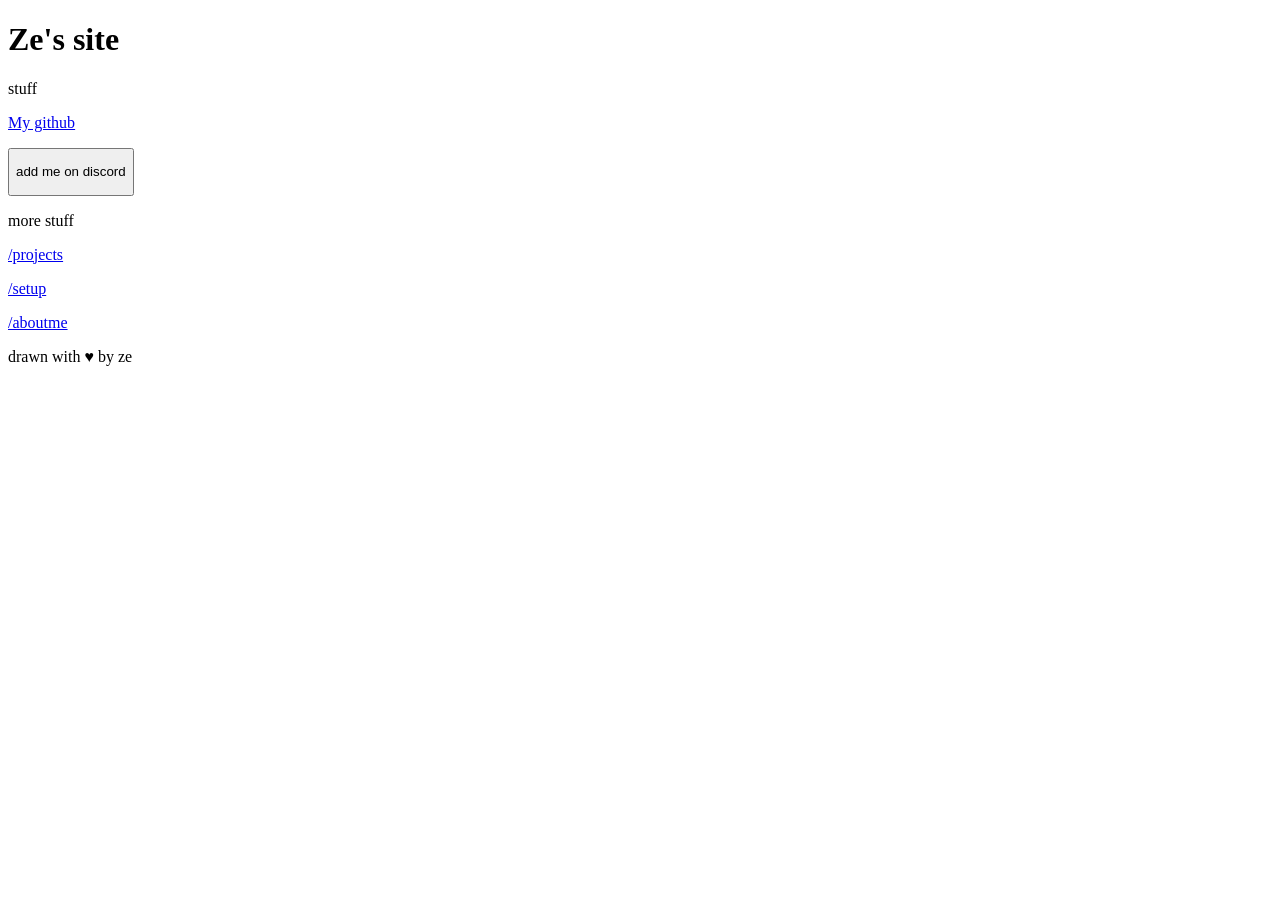
==== index.html @ 7d2c764c "added setup , about me , projects page" ====
<!Doctype html>
<html lang="en">
    <head>
        <meta charset="UTF-8">
        <meta name="viewport" content="width=device-width, initial-scale=1.0">
        <title>ze's site</title>
    </head>
    <body>
        <header class="site-header">
            <div class="title-wrap">
                <h1 class="hero-title ">Ze's site</h1>
                
            </div>
        </header>

        <main class="main-container">
            <div class="column-cluster">
                <p class="column-label">stuff</p>
                <a href="https://github.com/DeadZone-0">
                    <i class="fa-brands fa-github"></i>
                    <p>My github </p>
                </a>


                <button class="pen-strike-btn" onclick="copyDiscord(this)">
                    <i class="fa-brands fa-discord"></i>
                    <p id="dc-text">add me on discord</p>
            </button>

            </div>
        <!-- right -->
            <div class="column-cluster">
                <p class="column-label">more stuff</p>
            <div class="items-grid">
                <a href="projects.html" class="pen-strike-btn btn-projects">
                    <p>/projects</p>
                </a>
                <a href="setup.html" class="pen-strike-btn btn-setup">
                    <p>/setup</p>
                </a>
                <a href="aboutme.html" class="pen-strike-btn btn-about">
                    <p>/aboutme</p>
                </a>
            </div>
        

        
            <footer class="stickyboi">
                <p>drawn with ♥ by ze</p>
            </footer>
        </main>
    </body>

</html>
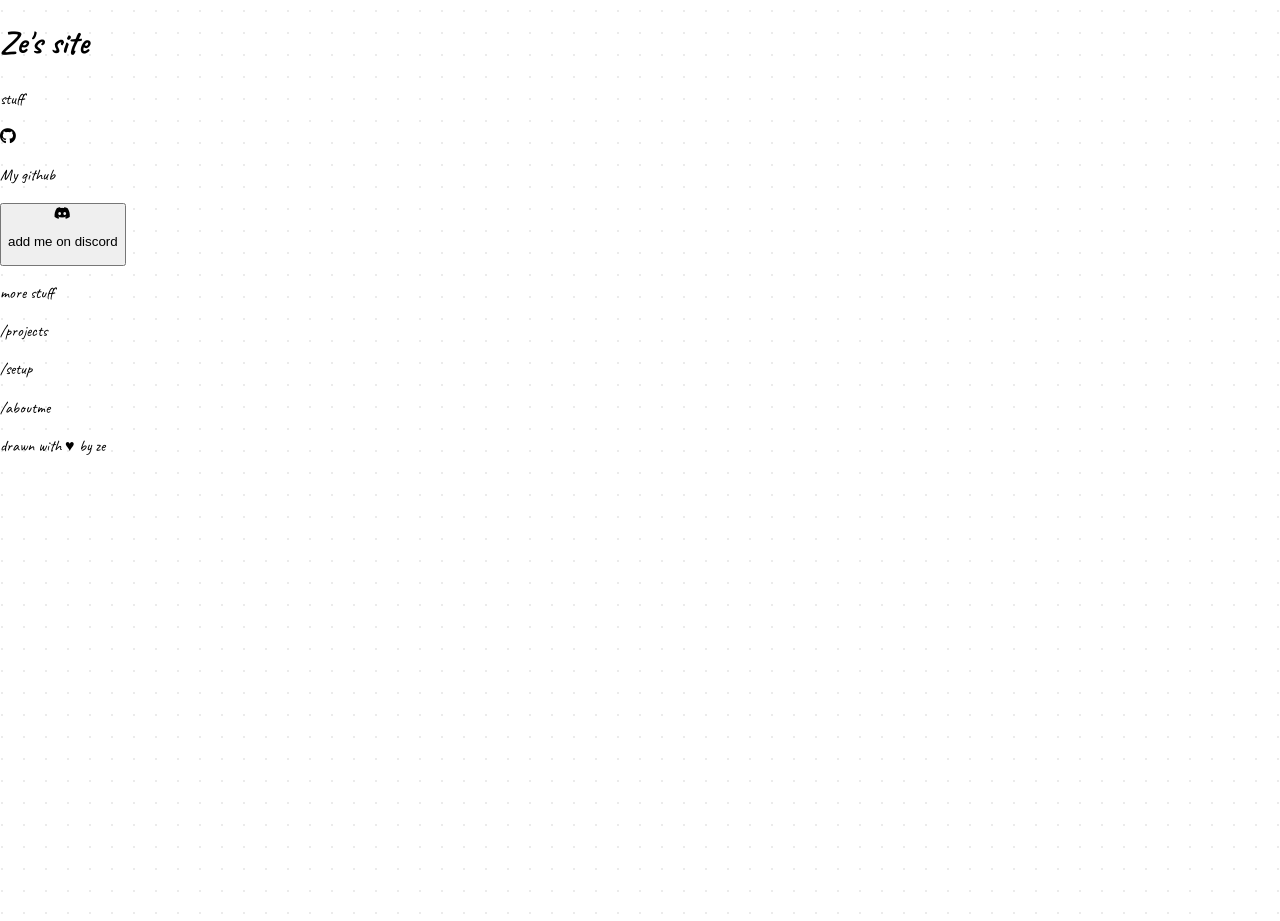
==== commit 6d9caa27: "added base css" ====
--- a/index.html
+++ b/index.html
@@ -4,6 +4,11 @@
         <meta charset="UTF-8">
         <meta name="viewport" content="width=device-width, initial-scale=1.0">
         <title>ze's site</title>
+        <link rel="preconnect" href="https://fonts.googleapis.com">
+        <link rel="preconnect" href="https://fonts.gstatic.com" crossorigin>
+        <link href="https://fonts.googleapis.com/css2?family=Caveat:wght@600;700&family=Patrick+Hand&display=swap" rel="stylesheet">
+        <link rel="stylesheet" href="https://cdnjs.cloudflare.com/ajax/libs/font-awesome/6.5.1/css/all.min.css">
+        <link rel="stylesheet" href="assets/style.css">
     </head>
     <body>
         <header class="site-header">
--- a/assets/style.css
+++ b/assets/style.css
@@ -0,0 +1,26 @@
+:root {
+    --paper: #ffffff;
+    --ink: #000000;
+}
+
+body {
+    background-color: var(--paper);
+    color: var(--ink);
+    margin: 0;
+    padding: 0;
+    width: 100%;
+    min-height: 100vh;
+    font-family: 'Caveat', cursive, sans-serif;
+    /* Clean stark paper with subtle stray ink flecks */
+    background-image:
+        radial-gradient(rgba(0, 0, 0, 0.08) 1px, transparent 1px);
+    background-size: 22px 22px;
+    background-position: center top;
+    overflow-x: hidden;
+    line-height: 1.4;
+}
+
+a, button, input {
+    text-decoration: none;
+    color: inherit;
+}
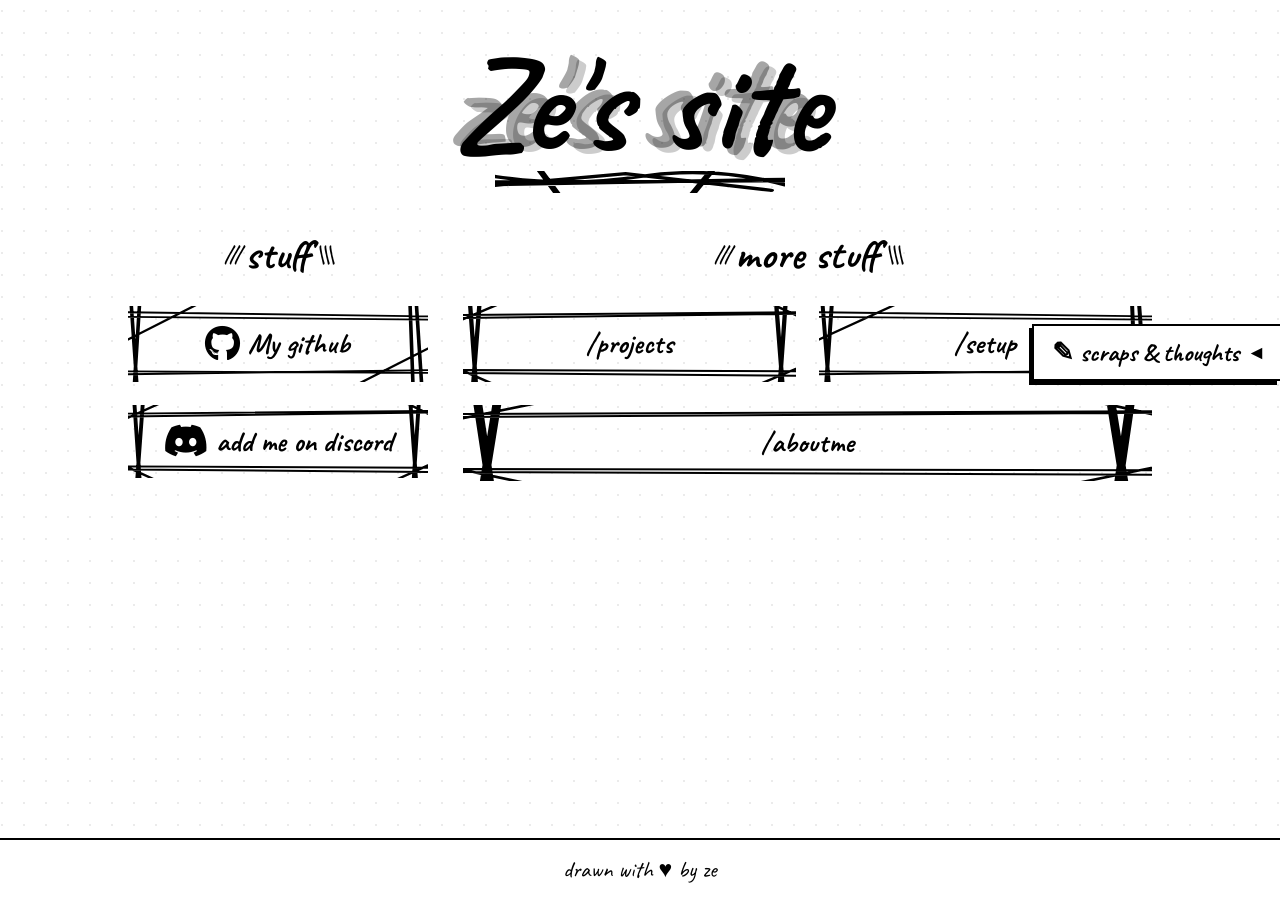
==== commit b0f70d8f: "done fully...ig" ====
--- a/index.html
+++ b/index.html
@@ -16,44 +16,186 @@
                 <h1 class="hero-title ">Ze's site</h1>
                 
             </div>
+            <div class="scribble-scratch"></div>
         </header>
 
         <main class="main-container">
             <div class="column-cluster">
                 <p class="column-label">stuff</p>
-                <a href="https://github.com/DeadZone-0">
+                <a href="https://github.com/DeadZone-0" target="_blank" rel="noopener noreferrer" class="pen-strike-btn">
                     <i class="fa-brands fa-github"></i>
                     <p>My github </p>
                 </a>
 
-
                 <button class="pen-strike-btn" onclick="copyDiscord(this)">
                     <i class="fa-brands fa-discord"></i>
                     <p id="dc-text">add me on discord</p>
-            </button>
-
-            </div>
-        <!-- right -->
+                </button>
+            </div>
+
+            <!-- right -->
             <div class="column-cluster">
                 <p class="column-label">more stuff</p>
-            <div class="items-grid">
-                <a href="projects.html" class="pen-strike-btn btn-projects">
-                    <p>/projects</p>
-                </a>
-                <a href="setup.html" class="pen-strike-btn btn-setup">
-                    <p>/setup</p>
-                </a>
-                <a href="aboutme.html" class="pen-strike-btn btn-about">
-                    <p>/aboutme</p>
-                </a>
-            </div>
-        
-
-        
-            <footer class="stickyboi">
-                <p>drawn with ♥ by ze</p>
-            </footer>
+                <div class="items-grid">
+                    <a href="projects.html" class="pen-strike-btn btn-projects">
+                        <p>/projects</p>
+                    </a>
+                    <a href="setup.html" class="pen-strike-btn btn-setup">
+                        <p>/setup</p>
+                    </a>
+                    <a href="aboutme.html" class="pen-strike-btn btn-about">
+                        <p>/aboutme</p>
+                    </a>
+                </div>
+            </div>
         </main>
+
+        <!-- ── SIDE PULL TAB FOR TORN SKETCH SHEET ────────────────── -->
+        <button id="blog-tab" class="blog-pull-tab" onclick="toggleTornSheet()" aria-label="Pull out thoughts and scraps sheet">
+            <span>✎ scraps &amp; thoughts</span>
+            <span style="font-size: 1.2rem;">◄</span>
+        </button>
+
+        <!-- ── TORN PAPER BACKDROP & SHEET ──────────────────────────── -->
+        <div id="sheet-backdrop" class="blog-backdrop" onclick="toggleTornSheet()"></div>
+
+        <aside id="torn-sheet" class="torn-paper-sheet" aria-label="Loose thoughts and notebook scraps">
+            <div class="tape-strip"></div>
+            <div class="sheet-header">
+                <h2 class="sheet-title">~ loose scraps ~</h2>
+                <button class="sheet-push-btn" onclick="toggleTornSheet()">push back ×</button>
+            </div>
+
+            <!-- 3 Hand-Drawn Section Switcher Tabs -->
+            <div class="sheet-tabs-nav">
+                <button class="sheet-tab-btn active" onclick="switchSheetTab('blogs', this)">✎ blogs</button>
+                <button class="sheet-tab-btn" onclick="switchSheetTab('thoughts', this)"> thoughts</button>
+                <button class="sheet-tab-btn" onclick="switchSheetTab('timestuff', this)"> time stuff</button>
+            </div>
+
+            <div class="sheet-content">
+                <!-- TAB 1: BLOGS -->
+                <div id="section-blogs" class="sheet-section active">
+                    <article class="scrap-entry">
+                        <div class="scrap-time">[ DEV LOG &middot; 2026-10-28 ]</div>
+                        <h3 class="scrap-heading">Demo1</h3>
+                        <p class="scrap-body">
+                            jhg
+                        </p>
+                    </article>
+
+                    <article class="scrap-entry">
+                        <div class="scrap-time">[ ARCHITECTURE &middot; 2026-10-15 ]</div>
+                        <h3 class="scrap-heading">gh</h3>
+                        <p class="scrap-body">
+                            too much shits 
+                        </p>
+                    </article>
+
+                    <article class="scrap-entry">
+                        <div class="scrap-time">[ LINUX RICE &middot; 2026-09-30 ]</div>
+                        <h3 class="scrap-heading">frr</h3>
+                        <p class="scrap-body">
+                            
+                        </p>
+                    </article>
+                </div>
+
+                <!-- TAB 2: THOUGHTS -->
+                <div id="section-thoughts" class="sheet-section">
+                    <article class="scrap-entry">
+                        <div class="scrap-time">hmm</div>
+                        <p class="scrap-body">
+                           still thinking
+                    </article>
+
+                  
+                </div>
+
+                <!-- TAB 3: TIME STUFF -->
+                <div id="section-timestuff" class="sheet-section">
+                    <div class="time-stat-grid">
+                        <div class="time-stat-box">
+                            <div class="time-stat-label">Local Clock (IST)</div>
+                            <div class="time-stat-val" id="sheet-clock">--:--:-- IST</div>
+                        </div>
+                       
+                    </div>
+
+                    <article class="scrap-entry">
+                        <div class="scrap-time">workstation info</div>
+                        <h3 class="scrap-heading">arch linux daily driver</h3>
+                        <p class="scrap-body">
+                       </p>
+                    </article>
+                </div>
+            </div>
+        </aside>
+
+        <footer class="stickyboi">
+            <p>drawn with ♥ by ze</p>
+        </footer>
+
+        <script>
+            function toggleTornSheet() {
+                const sheet = document.getElementById('torn-sheet');
+                const backdrop = document.getElementById('sheet-backdrop');
+                const isOpen = sheet.classList.contains('open');
+                if (isOpen) {
+                    sheet.classList.remove('open');
+                    backdrop.classList.remove('open');
+                } else {
+                    sheet.classList.add('open');
+                    backdrop.classList.add('open');
+                }
+            }
+
+            document.addEventListener('keydown', (e) => {
+                if (e.key === 'Escape') {
+                    const sheet = document.getElementById('torn-sheet');
+                    const backdrop = document.getElementById('sheet-backdrop');
+                    if (sheet && sheet.classList.contains('open')) {
+                        sheet.classList.remove('open');
+                        backdrop.classList.remove('open');
+                    }
+                }
+            });
+
+            function switchSheetTab(tabId, btn) {
+                document.querySelectorAll('.sheet-tab-btn').forEach(b => b.classList.remove('active'));
+                document.querySelectorAll('.sheet-section').forEach(s => s.classList.remove('active'));
+                if (btn) btn.classList.add('active');
+                const target = document.getElementById('section-' + tabId);
+                if (target) target.classList.add('active');
+            }
+
+            function updateSheetClock() {
+                const el = document.getElementById('sheet-clock');
+                if (el) {
+                    const now = new Date();
+                    el.textContent = now.toLocaleTimeString('en-US', {
+                        timeZone: 'Asia/Kolkata',
+                        hour: '2-digit',
+                        minute: '2-digit',
+                        second: '2-digit',
+                        hour12: true
+                    }) + ' IST';
+                }
+            }
+            updateSheetClock();
+            setInterval(updateSheetClock, 1000);
+
+            function copyDiscord(btn) {
+                const el = document.getElementById('dc-text');
+                navigator.clipboard.writeText('Ze_.68').then(() => {
+                    const old = el.innerHTML;
+                    el.innerHTML = 'copied: @Ze_.68!';
+                    setTimeout(() => { el.innerHTML = old; }, 2200);
+                }).catch(() => {
+                    window.open('https://discord.com/users/deadzone0', '_blank');
+                });
+            }
+        </script>
     </body>
 
-</html>+</html>
--- a/assets/style.css
+++ b/assets/style.css
@@ -1,6 +1,38 @@
 :root {
     --paper: #ffffff;
     --ink: #000000;
+}
+
+@keyframes pen-twitch-1 {
+    0% { transform: translate(0px, 0px) rotate(-0.25deg); }
+    33% { transform: translate(-0.6px, 0.4px) rotate(0.3deg); }
+    66% { transform: translate(0.5px, -0.3px) rotate(-0.15deg); }
+    100% { transform: translate(0px, 0px) rotate(-0.25deg); }
+}
+
+@keyframes pen-twitch-2 {
+    0% { transform: translate(0px, 0px) rotate(0.3deg); }
+    33% { transform: translate(0.6px, -0.5px) rotate(-0.35deg); }
+    66% { transform: translate(-0.4px, 0.35px) rotate(0.2deg); }
+    100% { transform: translate(0px, 0px) rotate(0.3deg); }
+}
+
+@keyframes pen-twitch-3 {
+    0% { transform: translate(-0.3px, 0.25px) rotate(-0.2deg); }
+    33% { transform: translate(0.5px, -0.35px) rotate(0.25deg); }
+    66% { transform: translate(-0.25px, -0.4px) rotate(-0.3deg); }
+    100% { transform: translate(-0.3px, 0.25px) rotate(-0.2deg); }
+}
+
+
+
+* {
+    box-sizing: border-box;
+}
+
+html {
+    scroll-behavior: smooth;
+    background-color: var(--paper);
 }
 
 body {
@@ -24,3 +56,648 @@
     text-decoration: none;
     color: inherit;
 }
+
+
+header.site-header {
+    text-align: center;
+    padding: 45px 16px 20px 16px;
+    display: flex;
+    flex-direction: column;
+    align-items: center;
+}
+
+.title-wrap {
+    position: relative;
+    display: inline-block;
+}
+
+h1.hero-title {
+    font-family: 'Caveat', cursive;
+    font-size: clamp(4.5rem, 13vw, 8.5rem);
+    font-weight: 700;
+    line-height: 0.88;
+    margin: 0;
+    color: var(--ink);
+    animation: pen-twitch-1 0.3s steps(3, end) infinite;
+    position: relative;
+    z-index: 2;
+}
+
+/* Frantic ghost sketch lines around title */
+.title-wrap::before {
+    content: "ze's site";
+    position: absolute;
+    top: -2px; left: -4px;
+    font-family: 'Caveat', cursive;
+    font-size: clamp(4.5rem, 13vw, 8.5rem);
+    font-weight: 700;
+    line-height: 0.88;
+    color: rgba(0, 0, 0, 0.35);
+    z-index: 1;
+    pointer-events: none;
+    animation: pen-twitch-2 0.3s steps(3, end) infinite;
+}
+
+.title-wrap::after {
+    content: "ze's site";
+    position: absolute;
+    top: 3px; left: 3px;
+    font-family: 'Caveat', cursive;
+    font-size: clamp(4.5rem, 13vw, 8.5rem);
+    font-weight: 700;
+    line-height: 0.88;
+    color: rgba(0, 0, 0, 0.2);
+    z-index: 1;
+    pointer-events: none;
+    animation: pen-twitch-3 0.3s steps(3, end) infinite;
+}
+
+/* Frantic pen scratch underline with shooting slash marks */
+.scribble-scratch {
+    width: 290px;
+    height: 22px;
+    margin: 6px auto 0 auto;
+    background-image: url("data:image/svg+xml,%3Csvg xmlns='http://www.w3.org/2000/svg' viewBox='0 0 100 16' preserveAspectRatio='none'%3E%3Cpath d='M-5,8 L105,7 M-2,10 L102,6 M0,4 Q25,12 50,4 T100,10 M-8,12 L45,2 L95,14 M15,-2 L22,18 M75,-1 L68,17' fill='none' stroke='%23000000' stroke-width='2.4' stroke-linecap='round'/%3E%3C/svg%3E");
+    background-size: 100% 100%;
+    animation: pen-twitch-2 0.25s steps(2, end) infinite;
+}
+
+.title-mobile {
+    display: none;
+}
+
+.nav {
+    box-sizing: border-box;
+    width: 92%;
+    max-width: 750px;
+    margin: 0 auto 2.2em auto;
+    padding: 10px 14px;
+    gap: 1.4em;
+    align-items: center;
+    justify-content: center;
+    position: relative;
+    display: flex;
+    flex-wrap: wrap;
+    background-image: url("data:image/svg+xml,%3Csvg xmlns='http://www.w3.org/2000/svg' viewBox='0 0 100 40' preserveAspectRatio='none'%3E%3Cpath d='M-2,4 L102,2 M-4,36 L104,38 M1,-4 L3,44 M99,-3 L97,43 M-1,7 L101,5 M-2,33 L102,35 M5,-2 L4,42 M95,-2 L96,42 M-5,20 L15,-2 M85,42 L105,20' fill='none' stroke='%23000000' stroke-width='1.2' stroke-linecap='round'/%3E%3C/svg%3E");
+    background-size: 100% 100%;
+    animation: pen-twitch-1 0.48s steps(3, end) infinite;
+}
+
+.nav a, .nav p {
+    font-family: 'Caveat', cursive;
+    font-size: 1.85rem;
+    font-weight: 700;
+    padding: 0 8px;
+    margin: 0;
+    transition: transform 0.15s ease;
+}
+
+.nav a:hover {
+    transform: scale(1.15) rotate(-2deg);
+    text-decoration: underline wavy;
+}
+
+/* MAIN TWO-COLUMN CONTAINER */
+.main-container {
+    box-sizing: border-box;
+    padding: 0.8em;
+    display: grid;
+    grid-template-columns: 1fr 2.3fr;
+    align-items: start;
+    gap: 2.2em;
+    width: 92%;
+    max-width: 1050px;
+    margin: auto auto 6em auto;
+}
+
+.column-cluster {
+    display: flex;
+    flex-direction: column;
+    gap: 1.4em;
+    width: 100%;
+}
+
+.column-label {
+    font-family: 'Caveat', cursive;
+    color: var(--ink);
+    font-weight: 700;
+    font-size: 2.6rem;
+    text-align: center;
+    margin: 0;
+    position: relative;
+    display: flex;
+    align-items: center;
+    justify-content: center;
+    gap: 6px;
+}
+
+/* Spiky slash lines beside column label */
+.column-label::before {
+    content: "///";
+    font-size: 1.4rem;
+    color: var(--ink);
+    letter-spacing: -2px;
+}
+.column-label::after {
+    content: "\\\\\\";
+    font-size: 1.4rem;
+    color: var(--ink);
+    letter-spacing: -2px;
+}
+
+.items-grid {
+    display: grid;
+    grid-template-columns: 1fr 1fr;
+    grid-template-areas:
+        "projects setup"
+        "about about";
+    gap: 1.4em;
+}
+
+.pen-strike-btn {
+    position: relative;
+    display: flex;
+    align-items: center;
+    justify-content: center;
+    text-align: center;
+    padding: 18px 12px;
+    gap: 8px;
+    font-family: 'Caveat', cursive;
+    font-weight: 700;
+    font-size: 1.8rem;
+    color: var(--ink);
+    cursor: pointer;
+    background: transparent;
+    border: none;
+    outline: none;
+    /* Fine multi-stroke pen lines with natural overshoots */
+    background-image: url("data:image/svg+xml,%3Csvg xmlns='http://www.w3.org/2000/svg' viewBox='0 0 100 50' preserveAspectRatio='none'%3E%3Cpath d='M-6,6 L106,4 M-3,8 L103,5 M-8,44 L108,46 M-4,42 L104,43 M2,-5 L4,55 M5,-3 L3,53 M97,-6 L95,56 M94,-3 L96,53 M-10,18 L18,-8 M82,58 L110,32 M-5,38 L14,56 M88,-6 L106,12' fill='none' stroke='%23000000' stroke-width='1.3' stroke-linecap='round'/%3E%3C/svg%3E");
+    background-size: 100% 100%;
+    animation: pen-twitch-1 0.45s steps(3, end) infinite;
+    transition: transform 0.15s ease;
+}
+
+.pen-strike-btn:nth-child(2) {
+    animation-name: pen-twitch-2;
+    animation-delay: -0.15s;
+    background-image: url("data:image/svg+xml,%3Csvg xmlns='http://www.w3.org/2000/svg' viewBox='0 0 100 50' preserveAspectRatio='none'%3E%3Cpath d='M-5,4 L105,7 M-8,7 L102,9 M-4,45 L106,42 M-6,43 L104,44 M4,-6 L2,56 M1,-3 L3,53 M96,-5 L98,55 M94,-2 L95,52 M-8,30 L30,-8 M70,58 L108,20' fill='none' stroke='%23000000' stroke-width='1.2' stroke-linecap='round'/%3E%3C/svg%3E");
+}
+
+.pen-strike-btn:nth-child(3) {
+    animation-name: pen-twitch-3;
+    animation-delay: -0.22s;
+}
+
+/* Hover: Hand-inked filled contour with matching scratchy pen overshoots */
+.pen-strike-btn:hover {
+    background-color: transparent;
+    color: #ffffff;
+    /* Hand-drawn organic filled ink shape + frantic pen scratches matching the lines */
+    background-image: url("data:image/svg+xml,%3Csvg xmlns='http://www.w3.org/2000/svg' viewBox='0 0 100 50' preserveAspectRatio='none'%3E%3Cpath d='M3,5 Q20,2 45,4 Q75,1 97,6 Q95,25 97,44 Q70,47 40,43 Q15,46 3,44 Q1,25 3,5 Z' fill='%23000000' stroke='%23000000' stroke-width='2'/%3E%3Cpath d='M-6,5 L106,4 M-4,44 L104,46 M3,-5 L4,55 M97,-6 L95,56 M-10,18 L18,-8 M82,58 L110,32 M-5,38 L14,56 M88,-6 L106,12' fill='none' stroke='%23000000' stroke-width='2.2' stroke-linecap='round'/%3E%3Cpath d='M8,14 L92,12 M6,24 L94,22 M10,34 L90,36' fill='none' stroke='%23ffffff' stroke-width='1.2' stroke-linecap='round' opacity='0.35'/%3E%3C/svg%3E");
+    transform: scale(1.02) rotate(-0.5deg);
+}
+
+.pen-strike-btn i, .pen-strike-btn svg {
+    font-size: 1.25em;
+    position: relative;
+    z-index: 5;
+}
+
+.pen-strike-btn p {
+    font-family: 'Caveat', cursive;
+    font-size: 1.8rem;
+    font-weight: 700;
+    margin: 0;
+    position: relative;
+    z-index: 5;
+}
+
+/* Grid areas */
+.btn-projects { grid-area: projects; }
+.btn-setup { grid-area: setup; }
+.btn-about { grid-area: about; }
+
+/* (CHAOTIC PEN BORDERS) */
+.projects-masonry {
+    box-sizing: border-box;
+    width: 92%;
+    max-width: 1050px;
+    margin: auto auto 6em auto;
+    columns: 2;
+    column-gap: 1.8em;
+    padding: 0.5em;
+}
+
+.sketch-card {
+    position: relative;
+    box-sizing: border-box;
+    color: var(--ink);
+    background-color: transparent;
+    padding: 1.6em;
+    margin: 0 0 1.8em 0;
+    width: 100%;
+    text-align: left;
+    display: inline-block;
+    break-inside: avoid;
+    /* Fine multi-stroke pen border with loose scratch overshoots */
+    background-image: url("data:image/svg+xml,%3Csvg xmlns='http://www.w3.org/2000/svg' viewBox='0 0 100 100' preserveAspectRatio='none'%3E%3Cpath d='M-4,4 L104,3 M-2,6 L102,5 M-5,96 L105,97 M-3,94 L103,95 M3,-5 L2,105 M5,-3 L4,103 M97,-4 L98,104 M95,-2 L96,102 M-8,25 L25,-8 M75,108 L108,75 M-8,85 L18,111 M82,-11 L111,18' fill='none' stroke='%23000000' stroke-width='1.2' stroke-linecap='round'/%3E%3C/svg%3E");
+    background-size: 100% 100%;
+    animation: pen-twitch-1 0.48s steps(3, end) infinite;
+}
+
+.sketch-card:nth-child(even) {
+    animation-name: pen-twitch-2;
+    animation-delay: -0.22s;
+}
+
+.card-img {
+    width: 100%;
+    height: auto;
+    max-height: 270px;
+    object-fit: cover;
+    border: 1.3px solid var(--ink);
+    display: block;
+    margin-bottom: 0.8em;
+    filter: contrast(1.15) grayscale(0.2);
+}
+
+.card-title {
+    font-family: 'Caveat', cursive;
+    font-size: 2.5rem;
+    font-weight: 700;
+    margin: 0.1em 0;
+    color: var(--ink);
+}
+
+.card-desc {
+    font-family: 'Patrick Hand', cursive;
+    font-size: 1.35rem;
+    color: #222222;
+    text-align: left;
+    margin: 0.4em 0 0.8em 0;
+    line-height: 1.4;
+}
+
+.card-links {
+    display: flex;
+    gap: 14px;
+    align-items: center;
+}
+
+.card-links a {
+    font-family: 'Caveat', cursive;
+    font-size: 1.6rem;
+    font-weight: 700;
+    text-decoration: underline;
+    text-underline-offset: 4px;
+    color: var(--ink);
+}
+
+.card-links a:hover {
+    transform: scale(1.1) rotate(-2deg);
+}
+
+/* (SETUP & ABOUT) */
+.sketch-container {
+    position: relative;
+    background-color: transparent;
+    box-sizing: border-box;
+    display: flex;
+    flex-direction: column;
+    gap: 1.3em;
+    padding: 2.4em;
+    width: 92%;
+    max-width: 850px;
+    margin: 0 auto 6em auto;
+    /* Fine multi-line sketch frame with loose corner overshoots */
+    background-image: url("data:image/svg+xml,%3Csvg xmlns='http://www.w3.org/2000/svg' viewBox='0 0 100 100' preserveAspectRatio='none'%3E%3Cpath d='M-3,3 L103,2 M-5,5 L105,4 M-4,97 L104,98 M-6,95 L106,96 M2,-4 L3,104 M4,-2 L5,102 M98,-3 L97,103 M96,-5 L95,105 M-6,15 L15,-6 M85,106 L106,85 M-7,90 L20,117 M80,-17 L117,20' fill='none' stroke='%23000000' stroke-width='1.3' stroke-linecap='round'/%3E%3C/svg%3E");
+    background-size: 100% 100%;
+    animation: pen-twitch-1 0.48s steps(3, end) infinite;
+}
+
+.sketch-container p {
+    text-align: left;
+    font-size: 1.55rem;
+    line-height: 1.6;
+    color: var(--ink);
+}
+
+.sketch-container b {
+    color: #000000;
+    text-decoration: underline;
+}
+
+.sketch-container a {
+    color: #000000;
+    font-weight: 700;
+    text-decoration: underline wavy;
+}
+
+/* FIXED STICKY FOOTER*/
+.stickyboi {
+    box-sizing: border-box;
+    padding: 0.6em 1.4em;
+    color: var(--ink);
+    position: fixed;
+    bottom: 0;
+    left: 0;
+    width: 100%;
+    margin: 0 auto;
+    z-index: 1000;
+    backdrop-filter: blur(12px);
+    -webkit-backdrop-filter: blur(12px);
+    background-color: rgba(255, 255, 255, 0.94);
+    border-top: 2.8px solid var(--ink);
+    display: flex;
+    justify-content: center;
+    align-items: center;
+    font-family: 'Caveat', cursive;
+    font-size: 1.45rem;
+}
+
+.stickyboi p {
+    font-size: 1.45rem;
+    margin: 0;
+    color: var(--ink);
+    text-align: center;
+}
+
+/* RESPONSIVE MOBILE */
+@media (max-width: 768px) {
+    .title-desktop {
+        display: none;
+    }
+    .title-mobile {
+        display: block;
+    }
+    .main-container {
+        grid-template-columns: 100%;
+        gap: 1.8em;
+    }
+    .items-grid {
+        grid-template-columns: 1fr;
+        grid-template-areas:
+            "projects"
+            "setup"
+            "about";
+    }
+    .projects-masonry {
+        columns: 1;
+    }
+    .nav p, .nav a {
+        font-size: 1.4rem;
+    }
+    .stickyboi {
+        flex-direction: column;
+        gap: 0.2em;
+        text-align: center;
+    }
+}
+
+/* ── TORN SKETCH PAPER SHEET & PULL TAB ───────────────────────── */
+.blog-pull-tab {
+    position: fixed;
+    top: 36%;
+    right: 0;
+    z-index: 10001;
+    background: #ffffff;
+    color: var(--ink);
+    border: 2.2px solid var(--ink);
+    border-right: none;
+    padding: 10px 14px 10px 18px;
+    font-family: 'Caveat', cursive;
+    font-weight: 700;
+    font-size: 1.6rem;
+    cursor: pointer;
+    box-shadow: -3px 4px 0px #000000;
+    display: flex;
+    align-items: center;
+    gap: 8px;
+    transform-origin: right center;
+    animation: pen-twitch-1 0.45s steps(3, end) infinite;
+    transition: transform 0.2s cubic-bezier(0.16, 1, 0.3, 1), background-color 0.15s, color 0.15s;
+}
+
+.blog-pull-tab:hover {
+    transform: translateX(-8px) rotate(-1deg);
+    background: #000000;
+    color: #ffffff;
+}
+
+.blog-backdrop {
+    position: fixed;
+    top: 0; left: 0; width: 100vw; height: 100vh;
+    background: rgba(0, 0, 0, 0.4);
+    z-index: 10002;
+    opacity: 0;
+    pointer-events: none;
+    transition: opacity 0.3s ease;
+}
+
+.blog-backdrop.open {
+    opacity: 1;
+    pointer-events: auto;
+}
+
+/* Torn paper sheet with jagged ripped edges */
+.torn-paper-sheet {
+    position: fixed;
+    top: 20px;
+    right: 0;
+    width: min(520px, 94vw);
+    max-height: calc(100vh - 40px);
+    background: #ffffff;
+    z-index: 10003;
+    border: 2.4px solid #000000;
+    border-right: none;
+    border-radius: 4px 0 0 6px;
+    box-shadow: -8px 8px 0px rgba(0, 0, 0, 0.95);
+    transform: translateX(105%);
+    transition: transform 0.35s cubic-bezier(0.16, 1, 0.3, 1);
+    display: flex;
+    flex-direction: column;
+    overflow: hidden;
+}
+
+.torn-paper-sheet::before {
+    content: "";
+    position: absolute;
+    top: -5px; left: -3px; bottom: -5px; width: 4px;
+    border-left: 1.5px solid #000000;
+    pointer-events: none;
+    animation: pen-twitch-2 0.45s steps(3, end) infinite;
+}
+
+.torn-paper-sheet.open {
+    transform: translateX(0);
+}
+
+/* Tape strip holding top of the torn page */
+.tape-strip {
+    width: 90px;
+    height: 24px;
+    background: rgba(220, 220, 220, 0.85);
+    border: 1px dashed rgba(0, 0, 0, 0.5);
+    box-shadow: 1px 2px 2px rgba(0,0,0,0.15);
+    transform: rotate(-3deg);
+    position: absolute;
+    top: 6px;
+    left: 20px;
+    z-index: 10;
+}
+
+.sheet-header {
+    padding: 24px 20px 14px 24px;
+    border-bottom: 2px dashed #000000;
+    display: flex;
+    justify-content: space-between;
+    align-items: baseline;
+    background: #ffffff;
+    margin-top: 6px;
+}
+
+.sheet-title {
+    font-family: 'Caveat', cursive;
+    font-size: 2.6rem;
+    font-weight: 700;
+    margin: 0;
+    line-height: 1;
+}
+
+.sheet-push-btn {
+    background: #ffffff;
+    border: 2px solid #000000;
+    box-shadow: 2px 2px 0px #000000;
+    border-radius: 4px;
+    padding: 3px 12px;
+    font-family: 'Caveat', cursive;
+    font-size: 1.5rem;
+    font-weight: 700;
+    cursor: pointer;
+    transition: all 0.15s;
+}
+
+.sheet-push-btn:hover {
+    background: #000000;
+    color: #ffffff;
+    transform: translate(1px, 1px);
+    box-shadow: 1px 1px 0px #000000;
+}
+
+.sheet-content {
+    flex: 1;
+    overflow-y: auto;
+    padding: 20px 24px 36px 24px;
+    display: flex;
+    flex-direction: column;
+    gap: 20px;
+}
+
+.scrap-entry {
+    border-bottom: 1px dashed #cccccc;
+    padding-bottom: 16px;
+}
+
+.scrap-entry:last-child {
+    border-bottom: none;
+}
+
+.scrap-time {
+    font-family: 'Patrick Hand', cursive;
+    font-size: 1.15rem;
+    color: #666666;
+    margin-bottom: 2px;
+}
+
+.scrap-heading {
+    font-family: 'Caveat', cursive;
+    font-size: 2rem;
+    font-weight: 700;
+    margin: 0 0 4px 0;
+    line-height: 1.1;
+}
+
+.scrap-body {
+    font-family: 'Patrick Hand', cursive;
+    font-size: 1.35rem;
+    color: #111111;
+    line-height: 1.45;
+    margin: 0;
+    text-align: left;
+}
+
+/* ── SECTION SWITCHER TABS INSIDE TORN SHEET ─────────────────── */
+.sheet-tabs-nav {
+    display: flex;
+    gap: 12px;
+    padding: 10px 24px 6px 24px;
+    border-bottom: 2px dashed #000000;
+    flex-wrap: wrap;
+    background: #ffffff;
+}
+
+.sheet-tab-btn {
+    background: transparent;
+    border: none;
+    border-bottom: 2px solid transparent;
+    padding: 2px 6px;
+    font-family: 'Caveat', cursive;
+    font-size: 1.65rem;
+    font-weight: 700;
+    color: #666666;
+    cursor: pointer;
+    transition: color 0.15s ease, transform 0.15s ease;
+}
+
+.sheet-tab-btn:hover {
+    color: #000000;
+    transform: scale(1.05);
+}
+
+.sheet-tab-btn.active {
+    background: transparent;
+    color: #000000;
+    border-bottom: 2px solid #000000;
+    text-decoration: underline wavy;
+}
+
+.sheet-section {
+    display: none;
+    flex-direction: column;
+    gap: 18px;
+}
+
+.sheet-section.active {
+    display: flex;
+}
+
+/* Time & Stats Dividers (Flattened Hierarchy) */
+.time-stat-grid {
+    display: grid;
+    grid-template-columns: 1fr 1fr;
+    gap: 14px;
+    margin-bottom: 12px;
+}
+
+.time-stat-box {
+    border: none;
+    border-bottom: 1px dashed #000000;
+    padding: 6px 0 10px 0;
+    background: transparent;
+    box-shadow: none;
+}
+
+.time-stat-label {
+    font-family: 'Caveat', cursive;
+    font-size: 1.45rem;
+    font-weight: 700;
+    color: #000000;
+    margin-bottom: 2px;
+}
+
+.time-stat-val {
+    font-family: monospace;
+    font-size: 1.3rem;
+    font-weight: 700;
+    color: #000000;
+}
